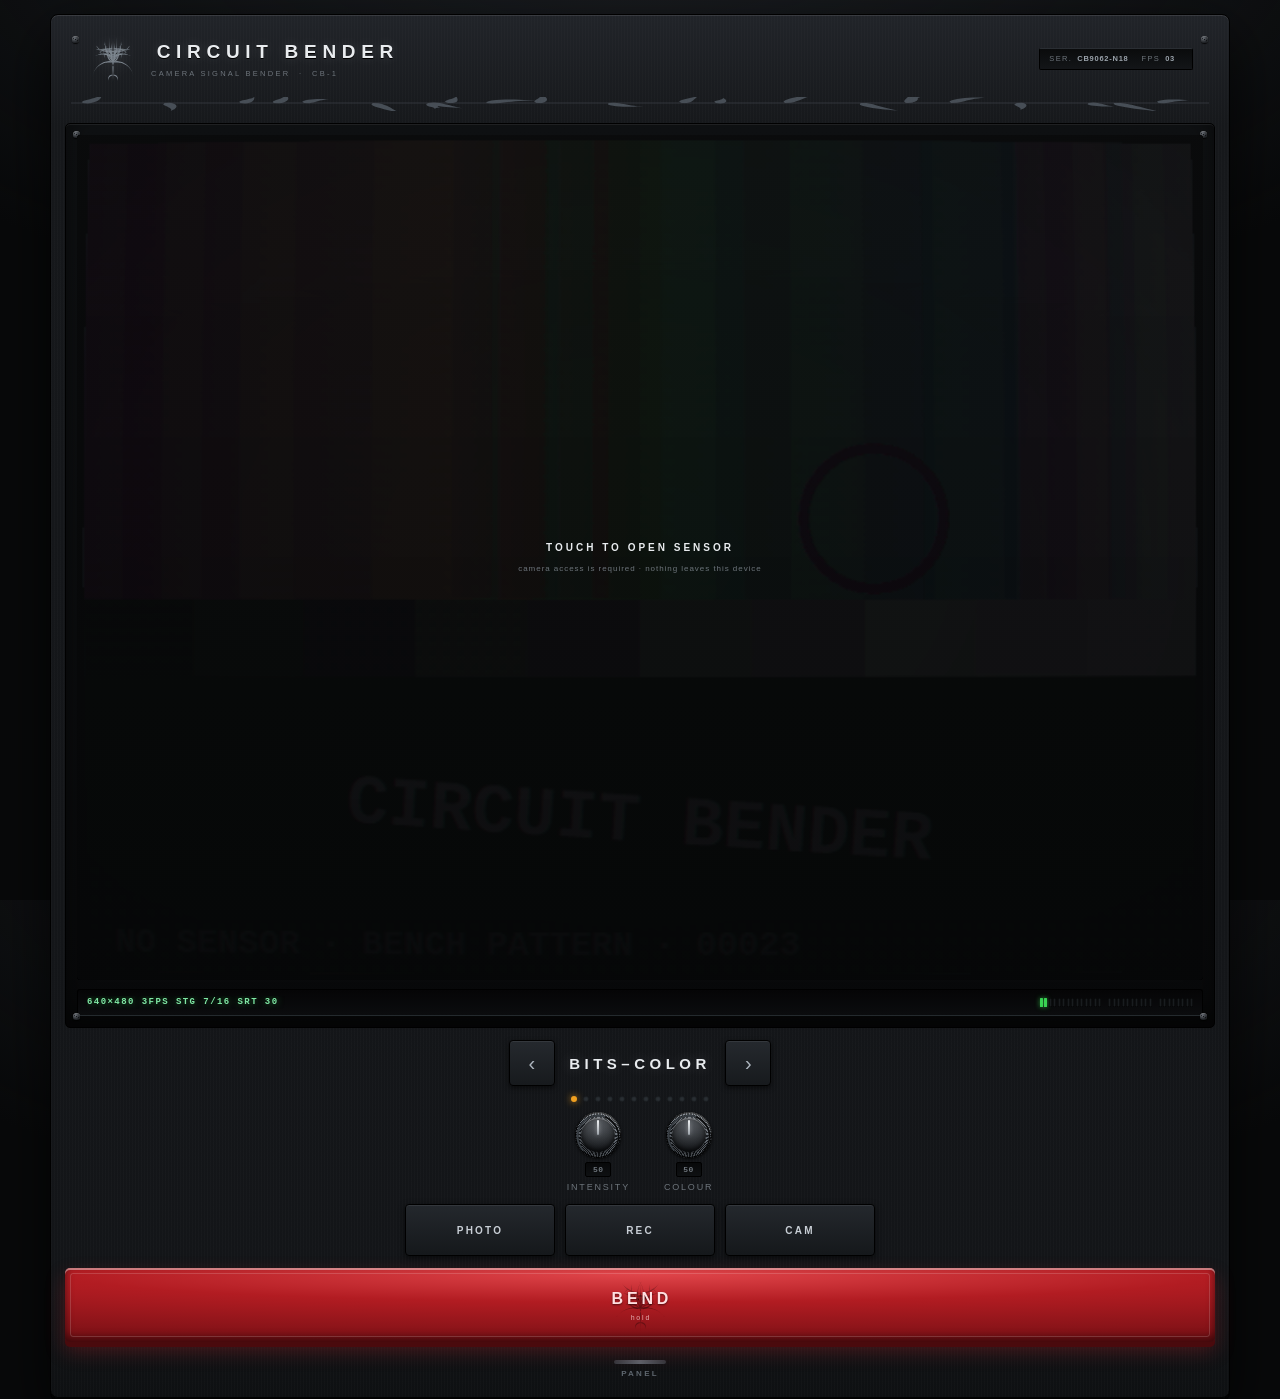
==== bender/index.html @ c606cde3 "Split the root into a shell; the instrument moves to bender/ The deployed URL was one instrument pan" ====
<!doctype html>
<html lang="en">
<head>
<meta charset="utf-8">
<meta name="viewport" content="width=device-width,initial-scale=1,viewport-fit=cover">
<meta name="theme-color" content="#0d0e10">
<meta name="apple-mobile-web-app-capable" content="yes">
<meta name="apple-mobile-web-app-status-bar-style" content="black-translucent">
<meta name="description" content="CIRCUIT BENDER — bend your live camera signal in real time. Short the pins, turn the knobs, break the picture.">
<title>CIRCUIT BENDER</title>
<link rel="stylesheet" href="../assets/css/panel.css?v=26">
<link rel="icon" href="data:image/svg+xml,%3Csvg xmlns='http://www.w3.org/2000/svg' viewBox='0 0 32 32'%3E%3Crect width='32' height='32' fill='%230d0e10'/%3E%3Cpath d='M16 3 L18 14 L27 12 L19 17 L25 26 L16 19 L7 26 L13 17 L5 12 L14 14 Z' fill='%23e8eaed'/%3E%3C/svg%3E">
</head>
<body>

<div class="device">

  <!-- ══ head ══ -->
  <header class="head">
    <i class="screw screw--tl"></i><i class="screw screw--tr"></i>
    <div class="head__mark" id="brandmark"></div>
    <div class="head__id">
      <b class="head__name">CIRCUIT BENDER</b>
      <span class="head__sub">CAMERA SIGNAL BENDER &nbsp;·&nbsp; CB-1</span>
    </div>
    <div class="head__plate">
      <span>SER.</span><b id="serial">——</b>
      <span>FPS</span><b id="fps">00</b>
    </div>
  </header>
  <div class="etch" id="rule-a"></div>

  <!-- ══ front door — twelve shorts, two knobs, the shutter ══ -->
  <section class="front" id="front">

  <section class="screen">
    <div class="screen__bezel">
      <i class="screw screw--tl"></i><i class="screw screw--tr"></i>
      <i class="screw screw--bl"></i><i class="screw screw--br"></i>
      <div class="tube">
        <canvas id="glass"></canvas>
        <div class="tube__glare"></div>
        <div class="flash" id="flash"></div>
        <button class="start" id="start" type="button">
          <b>TOUCH TO OPEN SENSOR</b>
          <em>camera access is required · nothing leaves this device</em>
        </button>
      </div>
      <div class="strip">
        <div class="crt" id="crt">STANDBY</div>
        <div class="meters" id="meters"></div>
      </div>
    </div>
  </section>

    <!-- the twelve, by the pins they short -->
    <div class="bendsel">
      <button class="bendsel__arrow" id="bend-prev" type="button" aria-label="previous bend">&lsaquo;</button>
      <b class="bendsel__name" id="bend-name">&mdash;</b>
      <button class="bendsel__arrow" id="bend-next" type="button" aria-label="next bend">&rsaquo;</button>
    </div>
    <div class="bendsel__dots" id="bend-dots"></div>

    <div class="front__knobs" id="front-knobs"></div>

    <div class="front__row">
      <button class="fbtn" id="b-shot" type="button"><b>PHOTO</b></button>
      <button class="fbtn fbtn--rec" id="b-rec" type="button"><b>REC</b></button>
      <button class="fbtn" id="b-cam" type="button"><b>CAM</b></button>
    </div>

    <button class="big" id="b-bend" type="button">
      <span class="big__ring"></span>
      <b>BEND</b><em>hold</em>
    </button>

    <button class="deep-handle" id="deep-handle" type="button">
      <i></i><span>PANEL</span>
    </button>
  </section>

  <!-- ══ deep layer — the probe, then the knobs it earned ══ -->
  <div class="deep" id="deep">
  <button class="deep-close" id="deep-close" type="button" aria-label="close panel">CLOSE PANEL</button>

  <!-- ══ transport ══ -->
  <section class="transport">
    <div class="transport__grid">
      <button class="pb pb--amber" id="b-scram" type="button"><b>SCRAMBLE</b><em>R</em></button>
      <button class="pb" id="b-hold"  type="button"><b>HOLD</b><em>F</em></button>
      <button class="pb pb--red" id="b-kill"  type="button"><b>KILL</b><em>X</em></button>
      <button class="pb" id="b-qual"  type="button"><b>MID</b><em>res</em></button>
    </div>
  </section>

  <!-- ══ rewire — short two pins of the imaginary sensor chip together ══ -->
  <section class="wire">
    <div class="wire__head">
      <i class="wire__led" id="wire-led"></i>
      <b>REWIRE</b>
      <em>drag one pin onto another to short them · tap a wire to cut it</em>
    </div>

    <div class="chip" id="chip">
      <div class="chip__col chip__col--l" id="pins-l"></div>
      <div class="chip__ic">
        <span class="chip__notch"></span>
        <span class="chip__name">CBX&#8209;01</span>
      </div>
      <div class="chip__col chip__col--r" id="pins-r"></div>
      <svg class="chip__wires" id="chip-wires" aria-hidden="true"></svg>
    </div>

    <div class="wire__read" id="wire-read">CHIP INTACT — NO BRIDGES</div>

    <div class="bay">
      <div class="bay__lab">AUTO<br>MOVE</div>
      <div class="bay__jacks" id="patchbay"></div>
      <div class="bay__hint">drag one onto a knob &rarr; that knob moves by itself. PULL removes it.</div>
    </div>
  </section>

  <div class="etch" id="rule-b"></div>

  <!-- ══ rack ══ -->
  <main class="rack" id="rack"></main>

  <footer class="foot">
    <i class="screw screw--bl"></i><i class="screw screw--br"></i>
    <span>CIRCUIT BENDER CB-1 · NO SIGNAL LEAVES THIS DEVICE · <b id="foot-ser"></b></span>
    <span class="foot__keys">SPACE bend · R scramble · F hold · C frame · V tape · X kill
      &nbsp;|&nbsp; shift-drag = fine · double-click = default · tap a number to type one</span>
  </footer>
  </div><!-- /.deep -->
</div>

<script src="../assets/js/sigil.js?v=26"></script>
<script src="../assets/js/ui.js?v=26"></script>
<script src="../assets/js/engine.js?v=26"></script>
<script src="../assets/js/app.js?v=26"></script>
<script>document.getElementById('foot-ser').textContent = localStorage.getItem('circuitbender.serial')||'';</script>
</body>
</html>
---- assets/css/panel.css ----
/* ══════════════════════════════════════════════════════════════
   CIRCUIT BENDER CB-1 — enclosure

   Two references, held together:
   · SONY, c.1981-95 — graphite and brushed silver, ribbed slide switches,
     engraved scales with numerals, tiny wide-tracked type, restraint. The
     object is a real consumer product, not a kitchen-table build.
   · CYBER SIGILISM — the silkscreen. Hairline tapering thorns, barbed
     junctions, a bilateral spine. Grown from the unit's serial, so no two
     panels carry the same marks.
   ══════════════════════════════════════════════════════════════ */

:root{
  --bg:#08090a;
  --case:#141619;
  --panel:#191b1f;
  --panel-hi:#1f2226;
  --inset:#0c0d0f;
  --metal-a:#42464c;
  --metal-b:#22252a;
  --metal-c:#2c3036;
  --edge:#000;
  --hair:rgba(255,255,255,.055);
  --dim:#6d747b;
  --mid:#9aa2aa;
  --hot:#e9ecef;
  --red:#d8232a;
  --grn:#39d353;
  --amb:#f0a020;
  --blu:#4fc8ff;
  --gap:10px;
  --r:3px;
}

*{ box-sizing:border-box; margin:0; padding:0; }
html,body{ height:100%; }
body{
  background:
    radial-gradient(120% 80% at 50% -10%, #1b1e22 0%, transparent 60%),
    var(--bg);
  color:var(--mid);
  font:400 11px/1.4 -apple-system,BlinkMacSystemFont,"Helvetica Neue",Inter,Arial,sans-serif;
  -webkit-font-smoothing:antialiased;
  overscroll-behavior:none;
  -webkit-user-select:none; user-select:none;
  -webkit-tap-highlight-color:transparent;
  padding:14px 12px calc(14px + env(safe-area-inset-bottom));
}
body.is-fault{ filter:saturate(.2); }

/* ── the enclosure ─────────────────────────────────────────── */
.device{
  max-width:1180px; margin:0 auto;
  background:
    /* fine vertical brush, the way a Sony fascia catches light */
    repeating-linear-gradient(90deg, rgba(255,255,255,.014) 0 1px, transparent 1px 3px),
    linear-gradient(180deg, #212429 0%, #16181b 8%, #131518 92%, #0e1012 100%);
  border-radius:8px;
  border:1px solid #000;
  box-shadow:
    inset 0 1px 0 rgba(255,255,255,.10),
    inset 0 -1px 0 rgba(0,0,0,.9),
    0 22px 60px rgba(0,0,0,.75),
    0 2px 0 #000;
  padding:14px;
  position:relative;
}

/* ── screws ───────────────────────────────────────────────── */
.screw{
  position:absolute; width:7px; height:7px; border-radius:50%;
  background:radial-gradient(circle at 35% 30%, #6a6f76, #24272b 62%, #0d0f11);
  box-shadow:inset 0 .5px 0 rgba(255,255,255,.35), 0 1px 1px rgba(0,0,0,.8);
}
.screw::after{
  content:''; position:absolute; inset:2px 1px; border-radius:1px;
  background:linear-gradient(180deg, transparent 42%, rgba(0,0,0,.75) 42% 58%, transparent 58%);
  transform:rotate(28deg);
}
.screw--tl{ left:7px;  top:7px; }
.screw--tr{ right:7px; top:7px; }
.screw--bl{ left:7px;  bottom:7px; }
.screw--br{ right:7px; bottom:7px; }

/* ── head ─────────────────────────────────────────────────── */
.head{
  display:flex; align-items:center; gap:12px;
  padding:4px 22px 12px;
  position:relative;
}
.head__mark{ color:#7d868f; flex:0 0 auto; line-height:0;
  filter:drop-shadow(0 0 8px rgba(233,236,239,.14)); }
.head__id{ flex:1 1 auto; min-width:0; }
.head__name{
  display:block; font-size:19px; font-weight:800; letter-spacing:.30em;
  color:var(--hot); text-indent:.30em;
  text-shadow:0 1px 0 #000, 0 0 14px rgba(233,236,239,.16);
}
.head__sub{
  display:block; font-size:7.5px; letter-spacing:.30em; color:var(--dim);
  margin-top:3px;
}
.head__plate{
  flex:0 0 auto; display:flex; gap:5px; align-items:baseline;
  font-size:7.5px; letter-spacing:.18em; color:var(--dim);
  background:linear-gradient(180deg,#0a0b0c,#131518);
  border:1px solid #000; border-top-color:#2a2e33;
  border-radius:2px; padding:5px 9px;
}
.head__plate b{ color:var(--mid); font-weight:600; letter-spacing:.10em; }
.head__plate span + b{ margin-right:8px; }

/* ── sigil etch rule ──────────────────────────────────────── */
.etch{
  color:#474e56; line-height:0; margin:0 6px 12px;
  height:14px; overflow:hidden;
}
.etch svg{ width:100%; height:14px; display:block; }

/* ── top block: screen beside transport on a desk, stacked on a phone ── */
.top{
  display:grid; gap:12px; margin-bottom:12px;
  grid-template-columns:minmax(0,1.15fr) minmax(0,1fr);
  grid-template-areas:'screen transport' 'screen wire';
  align-items:start;
}
.screen{ grid-area:screen; }
.transport{ grid-area:transport; }
.wire{ grid-area:wire; }
@media (max-width:900px){
  .top{ grid-template-columns:1fr; grid-template-areas:'screen' 'transport' 'wire'; }
}
.screen__bezel{
  position:relative; padding:11px;
  background:linear-gradient(180deg,#0f1113,#08090a);
  border:1px solid #000;
  border-radius:5px;
  box-shadow:inset 0 1px 0 rgba(255,255,255,.07), inset 0 -14px 26px rgba(0,0,0,.55);
}
.tube{
  position:relative; overflow:hidden;
  border-radius:4px;
  background:#000;
  box-shadow:inset 0 0 0 1px #000, inset 0 0 44px rgba(0,0,0,.95);
  aspect-ratio:4/3;
  max-height:min(56vh, 430px);
}
@supports not (aspect-ratio:1){ .tube{ height:340px; } }
#glass{
  display:block; width:100%; height:100%; object-fit:contain;
  image-rendering:auto;
}
.tube__glare{
  position:absolute; inset:0; pointer-events:none;
  background:
    radial-gradient(130% 90% at 50% -18%, rgba(255,255,255,.09), transparent 55%),
    radial-gradient(100% 100% at 50% 50%, transparent 58%, rgba(0,0,0,.55) 100%);
}
.flash{ position:absolute; inset:0; background:#fff; opacity:0; pointer-events:none; }
.flash.go{ animation:fl .22s ease-out; }
@keyframes fl{ from{ opacity:.85 } to{ opacity:0 } }

.start{
  position:absolute; inset:0; display:flex; flex-direction:column;
  align-items:center; justify-content:center; gap:8px;
  background:linear-gradient(180deg,rgba(10,11,12,.94),rgba(6,7,8,.97));
  border:0; cursor:pointer; color:var(--mid); font:inherit;
}
.start b{ font-size:10px; letter-spacing:.30em; color:var(--hot); }
.start em{ font-size:8px; letter-spacing:.12em; font-style:normal; color:var(--dim); }

/* ── CRT readout strip ────────────────────────────────────── */
.strip{
  display:flex; align-items:center; gap:12px; margin-top:9px;
  background:linear-gradient(180deg,#050506,#0b0c0e);
  border:1px solid #000; border-bottom-color:#242a2e;
  border-radius:3px; padding:6px 9px;
}
.crt{
  flex:1 1 auto; min-width:0; overflow:hidden; white-space:nowrap;
  font:600 9px/1.5 ui-monospace,SFMono-Regular,Menlo,monospace;
  letter-spacing:.16em; color:#7fe6a4;
  text-shadow:0 0 7px rgba(57,211,83,.55);
}
.meters{ display:flex; gap:7px; flex:0 0 auto; }
.meter{ display:flex; gap:1.5px; align-items:center; }
.meter i{
  width:3px; height:9px; border-radius:.5px;
  background:#191c1f; box-shadow:inset 0 0 0 .5px #000;
  transition:background .09s linear;
}
.meter i.on{ background:var(--grn); box-shadow:0 0 5px rgba(57,211,83,.75); }
.meter--amber i.on{ background:var(--amb); box-shadow:0 0 5px rgba(240,160,32,.75); }
.meter--red i.on{ background:var(--red); box-shadow:0 0 6px rgba(216,35,42,.85); }

/* ── transport ────────────────────────────────────────────── */
.transport{ display:flex; gap:12px; align-items:stretch; }

.big{
  flex:0 0 auto; width:118px;
  position:relative; border:0; cursor:pointer; font:inherit;
  border-radius:5px; padding:14px 0 12px;
  color:#ffdfe0;
  background:
    radial-gradient(120% 90% at 50% 8%, #e0454a 0%, #b21c22 42%, #7d1116 100%);
  box-shadow:
    inset 0 2px 0 rgba(255,255,255,.42),
    inset 0 -4px 8px rgba(0,0,0,.55),
    0 5px 0 #4a0a0d,
    0 9px 20px rgba(216,35,42,.28);
  transition:transform .05s, box-shadow .05s;
  touch-action:none;
}
.big b{ display:block; font-size:16px; font-weight:800; letter-spacing:.24em; text-indent:.24em;
        text-shadow:0 1px 2px rgba(0,0,0,.55); }
.big em{ display:block; font-style:normal; font-size:7px; letter-spacing:.26em;
         opacity:.72; margin-top:3px; text-indent:.26em; }
.big__ring{
  position:absolute; inset:5px; border-radius:3px;
  border:1px solid rgba(255,255,255,.16); pointer-events:none;
}
.big__sig{
  position:absolute; inset:0; display:flex; align-items:center; justify-content:center;
  pointer-events:none; color:rgba(0,0,0,.30); line-height:0;
}
.big__sig svg{ width:78%; height:78%; }
.big b, .big em{ position:relative; z-index:1; }
.big.on{
  transform:translateY(4px);
  box-shadow:inset 0 2px 0 rgba(255,255,255,.28), inset 0 -2px 6px rgba(0,0,0,.6),
             0 1px 0 #4a0a0d, 0 0 34px rgba(255,60,66,.6);
}

.transport__grid{
  flex:1 1 auto; display:grid; gap:6px;
  grid-template-columns:repeat(auto-fit,minmax(76px,1fr));
}
.pb{
  border:1px solid #000; border-radius:3px; cursor:pointer; font:inherit;
  padding:8px 4px 6px; color:var(--mid);
  background:linear-gradient(180deg,#2b2f34 0%,#1c1f23 52%,#15171a 100%);
  box-shadow:inset 0 1px 0 rgba(255,255,255,.16), inset 0 -2px 4px rgba(0,0,0,.5), 0 2px 0 #000;
  transition:transform .05s, box-shadow .05s, color .12s;
}
.pb b{ display:block; font-size:8.5px; font-weight:700; letter-spacing:.17em; }
.pb em{ display:block; font-style:normal; font-size:6.5px; letter-spacing:.2em;
        color:#565d64; margin-top:3px; }
.pb:active{ transform:translateY(2px); box-shadow:inset 0 1px 3px rgba(0,0,0,.7); }
.pb.on{ color:var(--hot); box-shadow:inset 0 0 0 1px rgba(255,255,255,.14),
        inset 0 1px 0 rgba(255,255,255,.2), 0 0 16px rgba(233,236,239,.14), 0 2px 0 #000; }
.pb--red.on, .pb--rec.on{ color:#ffd9da; background:linear-gradient(180deg,#8e191e,#5d1114);
        box-shadow:0 0 20px rgba(216,35,42,.55), inset 0 1px 0 rgba(255,255,255,.25); }
.pb--rec.on b::before{
  content:'●'; color:#ff4b52; margin-right:5px; animation:blip 1s steps(2,end) infinite;
}
@keyframes blip{ 50%{ opacity:.15 } }
.pb--amber:active{ color:var(--amb); }

/* ── patch bay ────────────────────────────────────────────── */
.bay{
  display:flex; align-items:center; gap:12px;
  background:linear-gradient(180deg,#111316,#0b0c0e);
  border:1px solid #000; border-top-color:#262a2f; border-radius:4px;
  padding:8px 11px;
}
.bay__lab{
  flex:0 0 auto; font-size:7px; font-weight:700; letter-spacing:.22em;
  color:var(--dim); line-height:1.5;
}
.bay__jacks{ display:flex; gap:9px; flex:0 0 auto; }
.bay__hint{
  flex:1 1 auto; text-align:right; font-size:7px; letter-spacing:.14em; color:#4d545a;
}
.jack{
  --c:#4fc8ff;
  display:flex; flex-direction:column; align-items:center; gap:4px;
  background:none; border:0; cursor:pointer; font:inherit; padding:2px;
}
.jack__hole{
  width:19px; height:19px; border-radius:50%;
  background:radial-gradient(circle at 50% 42%, #000 0 32%, #35393f 34%, #1a1d21 62%, #0a0b0c 100%);
  box-shadow:inset 0 1px 0 rgba(255,255,255,.22), 0 1px 2px rgba(0,0,0,.8);
  display:block; transition:box-shadow .14s;
}
.jack__cap{ font-size:6.5px; letter-spacing:.16em; color:var(--dim); }
.jack.armed .jack__hole{
  box-shadow:inset 0 1px 0 rgba(255,255,255,.22), 0 0 0 2px var(--c), 0 0 16px var(--c);
}
.jack.armed .jack__cap{ color:var(--hot); }
.jack--clr{ --c:#8a9199; }
body.is-patching .mod__body{ cursor:crosshair; }
body.is-patching .knob, body.is-patching .fader{ box-shadow:0 0 0 1px rgba(255,255,255,.2); }

/* ── rack ─────────────────────────────────────────────────── */
.rack{
  position:relative;
  display:grid; gap:var(--gap);
  grid-template-columns:repeat(auto-fill,minmax(215px,1fr));
  align-items:start;
}
/* the silkscreen: one large grown sigil sitting under the whole rack, at the
   threshold of visible — the way a real fascia carries a printed mark */
.rack__wash{
  position:absolute; inset:-10px; pointer-events:none; z-index:0;
  color:#22262b; display:flex; align-items:center; justify-content:center;
  overflow:hidden;
}
.rack__wash svg{ width:min(78%,760px); height:auto; opacity:.5; }
.mod{ position:relative; z-index:1; }
.mod{
  background:linear-gradient(180deg,var(--panel-hi) 0%,var(--panel) 18%,#141619 100%);
  border:1px solid #000; border-top-color:#2b2f35;
  border-radius:var(--r);
  box-shadow:inset 0 1px 0 rgba(255,255,255,.07), 0 2px 6px rgba(0,0,0,.5);
  padding:8px 9px 11px;
  transition:opacity .18s, filter .18s;
}
.mod--wide{ grid-column:span 2; }
.mod.off{ opacity:.34; filter:grayscale(1) brightness(.8); }

.mod__head{
  display:flex; align-items:center; gap:8px;
  padding-bottom:7px; margin-bottom:9px;
  border-bottom:1px solid rgba(255,255,255,.05);
  box-shadow:0 1px 0 rgba(0,0,0,.55);
}
.mod__name{ flex:1 1 auto; min-width:0; }
.mod__name b{ display:block; font-size:8.5px; font-weight:700; letter-spacing:.2em; color:var(--mid); }
.mod__name em{ display:block; font-style:normal; font-size:6.5px; letter-spacing:.12em;
               color:#4e555c; margin-top:2px; }
.mod__sigil{ flex:0 0 auto; color:#3f464e; line-height:0; opacity:.9; }
.mod.off .mod__sigil{ color:#22262a; }

.mod__body{
  display:flex; flex-wrap:wrap; gap:12px 14px; align-items:flex-start;
}

/* ── control shell ────────────────────────────────────────── */
.ctl{
  --patch:transparent;
  flex:0 0 auto;
  display:flex; flex-direction:column; align-items:center; gap:4px;
  position:relative;
}
.ctl__cap{
  font-size:6.5px; letter-spacing:.16em; color:var(--dim);
  text-align:center; white-space:nowrap; max-width:88px; overflow:hidden;
  text-overflow:ellipsis;
}
.ctl.is-patched .ctl__cap{ color:var(--hot); }
.ctl.is-patched::after{
  content:''; position:absolute; left:50%; top:-3px; width:5px; height:5px;
  margin-left:-2.5px; border-radius:50%;
  background:var(--patch); box-shadow:0 0 7px var(--patch);
}
/* the live value, always visible — not a tooltip that appears on drag */
.num{
  font:600 8px/1 ui-monospace,SFMono-Regular,Menlo,monospace;
  letter-spacing:.06em; color:var(--dim);
  background:linear-gradient(180deg,#08090a,#0e1012);
  border:1px solid #000; border-radius:2px;
  padding:2.5px 5px; cursor:text; min-width:26px; text-align:center;
  transition:color .12s, box-shadow .12s;
}
.ctl:not(.is-zero) .num{ color:#8fe6b0; box-shadow:inset 0 0 8px rgba(57,211,83,.14); }

/* ── KNOB ─────────────────────────────────────────────────── */
/* aspect-ratio pinned AND flex frozen. inside a flex column a knob will
   otherwise be squashed to an ellipse the instant the row runs tight —
   which is exactly what happened before. */
.knob{
  --d:46px; --t:0;
  position:relative;
  width:var(--d); height:var(--d);
  min-width:var(--d); min-height:var(--d);
  aspect-ratio:1 / 1;
  flex:0 0 auto;
  cursor:ns-resize; touch-action:none;
  border-radius:50%;
  outline:none;
}
.knob__arc{ position:absolute; inset:-4px; width:calc(100% + 8px); height:calc(100% + 8px);
            pointer-events:none; overflow:visible; }
.knob__trk{ fill:none; stroke:#0a0b0c; stroke-width:3.2; stroke-linecap:round; }
.knob__val{
  fill:none; stroke:var(--grn); stroke-width:3.2; stroke-linecap:round;
  stroke-dasharray:0 199;
  filter:drop-shadow(0 0 3px rgba(57,211,83,.65));
  transition:stroke-dasharray .04s linear;
}
.ctl.is-zero .knob__val{ stroke:#3a4046; filter:none; }
.ctl.is-patched .knob__val{ stroke:var(--patch); filter:drop-shadow(0 0 4px var(--patch)); }

.knob__ring{
  position:absolute; inset:0; border-radius:50%;
  background:
    /* the fine ribbed collar — Sony's knurl, not a chunky synth grip */
    repeating-conic-gradient(from 0deg,
      #6e757d 0deg 2.2deg, #191c20 2.2deg 4.4deg);
  box-shadow:inset 0 0 0 1px #000, 0 1px 3px rgba(0,0,0,.85);
}
/* a soft top-light across the collar so it reads as a turned metal edge
   rather than a flat dazzle pattern */
.knob__ring::after{
  content:''; position:absolute; inset:0; border-radius:50%;
  background:linear-gradient(200deg, rgba(255,255,255,.34) 0%, rgba(255,255,255,0) 42%,
                             rgba(0,0,0,.55) 100%);
}
.knob__body{
  position:absolute; inset:6px; border-radius:50%;
  background:
    linear-gradient(180deg, rgba(255,255,255,.13), rgba(0,0,0,.3)),
    radial-gradient(circle at 50% 32%, #4a4f56 0%, #2b2f34 46%, #1a1d21 76%, #101214 100%);
  box-shadow:
    inset 0 1px 0 rgba(255,255,255,.30),
    inset 0 -2px 5px rgba(0,0,0,.7),
    0 1px 2px rgba(0,0,0,.6);
}
.knob__ptr{
  position:absolute; left:50%; top:50%;
  width:2px; height:44%;
  transform-origin:50% 100%;
  transform:translate(-50%,-100%) rotate(-138deg);
  background:linear-gradient(180deg,#f2f4f6,#9aa1a8);
  border-radius:1px;
  box-shadow:0 0 4px rgba(255,255,255,.35);
}
.knob:focus-visible{ box-shadow:0 0 0 2px var(--blu); }
.knob.is-live .knob__body{ box-shadow:inset 0 1px 0 rgba(255,255,255,.4),
                           inset 0 -2px 5px rgba(0,0,0,.7), 0 0 14px rgba(79,200,255,.35); }

/* ── SLIDE SWITCH — the Sony control ──────────────────────── */
.ctl--slide{ --n:2; --tw:24px; width:calc(var(--n) * 30px + 16px); max-width:158px; }
.slide{
  width:100%; padding:3px; cursor:ew-resize; touch-action:none; outline:none;
  border-radius:3px;
}
.slide__track{
  position:relative; height:22px; border-radius:2px;
  background:linear-gradient(180deg,#060708,#101214);
  box-shadow:inset 0 1px 3px rgba(0,0,0,.9), inset 0 -1px 0 rgba(255,255,255,.06);
}
.slide__thumb{
  position:absolute; top:2px; bottom:2px; left:1px; width:var(--tw);
  border-radius:2px;
  display:flex; align-items:center; justify-content:center; gap:2px;
  background:linear-gradient(180deg,#3c4147 0%,#292d32 55%,#1a1d21 100%);
  box-shadow:inset 0 1px 0 rgba(255,255,255,.4), inset 0 -2px 4px rgba(0,0,0,.6),
             0 1px 2px rgba(0,0,0,.75);
  transition:left .11s cubic-bezier(.3,1.4,.5,1);
}
.slide__thumb i{
  width:1.5px; height:11px; border-radius:.5px;
  background:linear-gradient(180deg,rgba(255,255,255,.30),rgba(0,0,0,.55));
}
.slide.is-live .slide__thumb{ transition:none; box-shadow:inset 0 1px 0 rgba(255,255,255,.5),
                              0 0 12px rgba(79,200,255,.4); }
.slide:focus-visible .slide__track{ box-shadow:0 0 0 2px var(--blu); }
.slide__marks{
  display:flex; width:100%; padding:0 2px; margin-top:1px;
}
.slide__mark{
  font-size:5.5px; letter-spacing:.04em; color:#4b5158; cursor:pointer;
  padding:3px 0 0; position:relative; flex:1 1 0; text-align:center;
  white-space:nowrap;
}
.slide__mark::before{
  content:''; position:absolute; left:50%; top:-2px; width:1px; height:3px;
  background:#3a4046;
}
.slide__mark.on{ color:var(--hot); }
.slide__mark.on::before{ background:var(--grn); box-shadow:0 0 4px var(--grn); }

/* ── FADER — engraved 0–10 scale, Sony volume ─────────────── */
.ctl--fader{ --ch:19px; }
.fader{
  position:relative; display:flex; gap:5px; height:80px;
  cursor:ns-resize; touch-action:none; outline:none;
}
.fader__scale{ position:relative; width:13px; }
.fader__tick{
  position:absolute; right:0; width:5px; height:1px; background:#3d434a;
  transform:translateY(50%);
}
.fader__tick.maj{ width:8px; background:#5b626a; }
.fader__tick b{
  position:absolute; right:9px; top:-4.5px;
  font-size:5.5px; font-weight:600; color:#565d65; letter-spacing:0;
}
.fader__slot{
  position:relative; width:22px; border-radius:2px;
  background:linear-gradient(90deg,#0a0b0c,#141619 45%,#0a0b0c);
  box-shadow:inset 0 0 0 1px #000, inset 1px 0 3px rgba(0,0,0,.8);
}
.fader__slot::before{
  content:''; position:absolute; left:50%; top:6px; bottom:6px; width:2px;
  margin-left:-1px; border-radius:1px;
  background:linear-gradient(180deg,#000,#1a1d21);
  box-shadow:inset 0 0 2px rgba(0,0,0,.9);
}
.fader__cap{
  position:absolute; left:-2px; right:-2px; height:var(--ch);
  display:flex; flex-direction:column; align-items:center; justify-content:center; gap:2px;
  border-radius:2px;
  background:linear-gradient(180deg,#4a4f56 0%,#2d3137 48%,#191c20 100%);
  box-shadow:inset 0 1px 0 rgba(255,255,255,.42), inset 0 -2px 4px rgba(0,0,0,.6),
             0 2px 4px rgba(0,0,0,.8);
}
.fader__cap i{ width:12px; height:1.5px; border-radius:.5px;
               background:linear-gradient(180deg,rgba(255,255,255,.28),rgba(0,0,0,.5)); }
.fader__cap::after{
  content:''; position:absolute; left:2px; right:2px; height:1px;
  background:var(--grn); box-shadow:0 0 5px var(--grn);
}
.ctl.is-zero .fader__cap::after{ background:#3a4046; box-shadow:none; }
.fader.is-live .fader__cap{ box-shadow:inset 0 1px 0 rgba(255,255,255,.5), 0 0 14px rgba(79,200,255,.4); }
.fader:focus-visible .fader__slot{ box-shadow:0 0 0 2px var(--blu); }

/* ── ROCKER ───────────────────────────────────────────────── */
.rock{ display:flex; align-items:center; gap:6px; flex:0 0 auto; }
.rock__sw{
  position:relative; width:26px; height:15px; padding:0; border:1px solid #000;
  border-radius:2px; cursor:pointer;
  background:linear-gradient(180deg,#0a0b0c,#141619);
  box-shadow:inset 0 1px 3px rgba(0,0,0,.85);
}
.rock__sw i{
  position:absolute; top:1px; bottom:1px; left:1px; width:11px; border-radius:1.5px;
  background:linear-gradient(180deg,#4d5259,#2a2e33 55%,#1a1d21);
  box-shadow:inset 0 1px 0 rgba(255,255,255,.42), 0 1px 2px rgba(0,0,0,.7);
  transition:left .13s cubic-bezier(.3,1.5,.5,1);
}
.rock.on .rock__sw i{ left:calc(100% - 12px); }
.rock__led{
  width:5px; height:5px; border-radius:50%; flex:0 0 auto;
  background:#1a1d20; box-shadow:inset 0 0 0 .5px #000;
  transition:background .12s, box-shadow .12s;
}
.rock.on .rock__led{ background:var(--grn); box-shadow:0 0 7px rgba(57,211,83,.85); }
.rock__cap{ font-size:6.5px; letter-spacing:.16em; color:var(--dim); }
.rock--mod{ margin-right:2px; }

/* ── foot ─────────────────────────────────────────────────── */
.foot{
  position:relative; margin-top:14px; padding:11px 22px 4px;
  border-top:1px solid rgba(255,255,255,.05);
  display:flex; flex-wrap:wrap; gap:6px 16px; justify-content:space-between;
  font-size:6.5px; letter-spacing:.16em; color:#464d54;
}
.foot b{ color:var(--dim); font-weight:600; }
.foot__keys{ color:#3d444a; }

/* ── phone ────────────────────────────────────────────────── */
@media (max-width:720px){
  body{ padding:8px 7px calc(10px + env(safe-area-inset-bottom)); }
  .device{ padding:9px; border-radius:6px; }
  .head{ padding:2px 16px 9px; gap:9px; }
  .head__name{ font-size:15px; letter-spacing:.22em; text-indent:.22em; }
  .head__sub{ font-size:6.5px; letter-spacing:.2em; }
  .head__plate{ padding:4px 7px; }
  .rack{ grid-template-columns:repeat(auto-fill,minmax(158px,1fr)); gap:7px; }
  .mod--wide{ grid-column:span 2; }
  .mod__body{ gap:10px 11px; }
  .knob{ --d:42px; }
  .big{ width:96px; }
  .big b{ font-size:14px; }
  .transport__grid{ grid-template-columns:repeat(auto-fit,minmax(60px,1fr)); }
  .bay{ flex-wrap:wrap; }
  .bay__hint{ flex-basis:100%; text-align:left; }
  .ctl--slide{ width:calc(var(--n) * 26px + 12px); --tw:22px; }
}
@media (max-width:400px){
  .rack{ grid-template-columns:repeat(auto-fill,minmax(140px,1fr)); }
  .knob{ --d:38px; }
}

@media (prefers-reduced-motion:reduce){
  *{ animation-duration:.01ms !important; transition-duration:.01ms !important; }
}


/* ── REWIRE — the sensor chip, and the wires you bridge across it ─────────
   This is the manual circuit-bend: every pin is a real parameter of the
   signal path, and a wire between two of them SHORTS them — it forces both
   stages live regardless of their rocker, injects its own wandering current,
   and cross-couples the pair so each drives the other. Bridging is the only
   control here that overrides a switch rather than obeying it. */
.wire{
  display:flex; flex-direction:column; gap:10px;
  background:linear-gradient(180deg,#1e2126 0%,#16181b 100%);
  border:1px solid #0a0b0c; border-radius:5px;
  padding:11px 13px 12px;
  box-shadow:inset 0 1px 0 rgba(255,255,255,.05), 0 2px 7px rgba(0,0,0,.5);
}
.wire__head{ display:flex; align-items:center; gap:8px; flex-wrap:wrap; }
.wire__head b{
  font-size:10px; letter-spacing:.24em; color:#c8ced5; font-weight:700;
}
.wire__head em{
  font-style:normal; font-size:7.5px; letter-spacing:.09em; color:#5e666e;
}
.wire__led{
  width:7px; height:7px; border-radius:50%; flex:0 0 auto;
  background:#2a2f34; box-shadow:inset 0 0 2px #000;
}
.wire__led.on{
  background:#f0a020;
  box-shadow:0 0 7px rgba(240,160,32,.85), inset 0 0 2px rgba(0,0,0,.5);
}

.chip{
  position:relative;
  display:grid; grid-template-columns:1fr auto 1fr;
  align-items:center; padding:4px 0 2px;
  touch-action:none;
}
.chip__col{ display:flex; flex-direction:column; gap:9px; }
.chip__ic{
  position:relative; width:76px; min-height:148px; border-radius:4px;
  background:linear-gradient(158deg,#2b2f35 0%,#191c1f 58%,#131517 100%);
  border:1px solid #000;
  display:flex; align-items:center; justify-content:center;
  box-shadow:inset 0 1px 0 rgba(255,255,255,.07),
             inset 0 -1px 0 rgba(0,0,0,.6),
             0 3px 9px rgba(0,0,0,.6);
}
/* the orientation notch every real DIP package carries */
.chip__notch{
  position:absolute; top:-1px; left:50%; transform:translateX(-50%);
  width:16px; height:8px; border-radius:0 0 9px 9px;
  background:#0d0f11; box-shadow:inset 0 -1px 0 rgba(255,255,255,.06);
}
.chip__name{
  font-size:8px; letter-spacing:.18em; color:#7b838c; font-weight:600;
  transform:rotate(-90deg); white-space:nowrap;
}

.pin{
  display:flex; align-items:center; gap:5px;
  background:none; border:0; padding:2px 0; margin:0;
  cursor:crosshair; touch-action:none; -webkit-tap-highlight-color:transparent;
}
.chip__col--l .pin{ flex-direction:row;         justify-content:flex-end; }
.chip__col--r .pin{ flex-direction:row-reverse; justify-content:flex-end; }
.pin__name{
  font-size:7.5px; letter-spacing:.1em; color:#8b939c; font-weight:600;
  min-width:24px;
}
.chip__col--l .pin__name{ text-align:right; }
.chip__col--r .pin__name{ text-align:left; }
.pin__lead{
  width:14px; height:2px; flex:0 0 auto;
  background:linear-gradient(90deg,#3f454c,#828a94);
}
.pin__pad{
  width:12px; height:12px; border-radius:2px; flex:0 0 auto;
  background:radial-gradient(circle at 34% 28%, #a4adb7, #4d545c 58%, #23262a);
  border:1px solid #000;
  box-shadow:inset 0 1px 0 rgba(255,255,255,.28), 0 1px 2px rgba(0,0,0,.6);
}
.pin.is-live .pin__pad{
  background:radial-gradient(circle at 34% 28%, #ffdca8, #f0a020 55%, #7c4f08);
  box-shadow:0 0 8px rgba(240,160,32,.75), inset 0 1px 0 rgba(255,255,255,.4);
}
.pin.is-live .pin__name{ color:#d8b070; }
.pin.is-arm .pin__pad{
  background:radial-gradient(circle at 34% 28%, #cdeeff, #4fc8ff 55%, #0b4d6b);
  box-shadow:0 0 10px rgba(79,200,255,.95);
}
.chip.is-wiring .pin__pad{ transform:scale(1.12); }

.chip__wires{
  position:absolute; inset:0; width:100%; height:100%;
  pointer-events:none; overflow:visible;
}
.chip__wires path{
  fill:none; stroke:#f0a020; stroke-width:2.1; stroke-linecap:round;
  filter:drop-shadow(0 0 4px rgba(240,160,32,.5));
  pointer-events:stroke; cursor:pointer;
}
.chip__wires path:hover{ stroke:#ff6a3d; stroke-width:3; }
.chip__wires path.is-drag{
  stroke:#4fc8ff; stroke-dasharray:5 4; pointer-events:none;
  filter:drop-shadow(0 0 5px rgba(79,200,255,.6));
}

.wire__read{
  font-size:7.5px; letter-spacing:.13em; color:#6d757d;
  border-top:1px solid #0d0f11; padding-top:8px;
}
.wire__read b{ color:#f0a020; font-weight:600; }

/* the patch bay now lives inside the rewire panel as a slim strip */
.wire .bay{
  margin:0; padding:9px 0 0; border-top:1px solid #0d0f11;
  background:none; border-radius:0; box-shadow:none;
}

/* jack dragged onto a knob */
.jack__drag{
  position:fixed; z-index:99; pointer-events:none;
  transform:translate(-50%,-50%);
  padding:3px 7px; border-radius:3px;
  font-size:7.5px; letter-spacing:.14em; font-weight:700;
  color:#0b0c0d; background:var(--c);
  box-shadow:0 2px 8px rgba(0,0,0,.7);
}
.ctl.is-target .knob__ring,
.ctl.is-target .fader{
  box-shadow:0 0 0 2px #4fc8ff, 0 0 12px rgba(79,200,255,.8);
}


/* ── thumbs, not cursors ─────────────────────────────────────────────
   Every one of these was under the 44px a fingertip actually needs. The
   visible part keeps its size; an invisible pad carries the hit area. */
.pin{ position:relative; }
.pin::after{
  content:''; position:absolute; top:50%; left:50%;
  width:46px; height:38px; transform:translate(-50%,-50%);
}
.jack{ position:relative; }
.jack::after{
  content:''; position:absolute; top:50%; left:50%;
  width:46px; height:46px; transform:translate(-50%,-50%);
}
.rock__sw{ position:relative; }
.rock__sw::after{
  content:''; position:absolute; top:50%; left:50%;
  width:46px; height:44px; transform:translate(-50%,-50%);
}
/* a 2px wire is impossible to hit; widen the strike without redrawing it */
.chip__wires path{ stroke-width:2.1; }
.chip__wires path.hit{ stroke:transparent; stroke-width:22; filter:none; }

@media (max-width:720px){
  /* 5.5px type is unreadable on glass */
  .pin__name{ font-size:9px; }
  .slide__mark{ font-size:7.5px; }
  .bay__hint, .wire__head em, .wire__read{ font-size:9px; }
  .ctl__cap{ font-size:8.5px; }
}

/* ══ FRONT DOOR ═══════════════════════════════════════════════════════
   What a phone sees before any swipe: the picture, which of the twelve
   shorts is soldered in, two knobs, and the shutter. */
.front{
  display:flex; flex-direction:column; gap:10px;
  padding-bottom:4px;
}
.front .screen{ margin:0; }

.bendsel{
  display:flex; align-items:center; justify-content:center; gap:14px;
  margin-top:2px;
}
.bendsel__name{
  font-size:15px; letter-spacing:.30em; font-weight:700;
  color:#e9ecef; min-width:9.5em; text-align:center;
  text-shadow:0 0 14px rgba(233,236,239,.20);
}
.bendsel__arrow{
  width:46px; height:46px; flex:0 0 auto;
  background:linear-gradient(180deg,#25292e,#171a1d);
  border:1px solid #000; border-radius:4px; color:#aeb6bf;
  font-size:20px; line-height:1; cursor:pointer;
  box-shadow:inset 0 1px 0 rgba(255,255,255,.07), 0 2px 5px rgba(0,0,0,.55);
}
.bendsel__arrow:active{ background:linear-gradient(180deg,#171a1d,#25292e); }
.bendsel__dots{ display:flex; justify-content:center; gap:6px; }
.dot{
  width:6px; height:6px; border-radius:50%;
  background:#2a2f34; box-shadow:inset 0 0 2px #000;
}
.dot.on{
  background:#f0a020;
  box-shadow:0 0 7px rgba(240,160,32,.85);
}

.front__knobs{ display:flex; justify-content:center; gap:34px; margin-top:2px; }
.ctl--big{ --d:84px; }
.ctl--big .ctl__cap{ font-size:9px; letter-spacing:.2em; }

.front__row{ display:flex; justify-content:center; gap:10px; }
.fbtn{
  flex:1 1 0; max-width:150px; min-height:52px;
  background:linear-gradient(180deg,#24282d,#15181b);
  border:1px solid #000; border-radius:4px; cursor:pointer;
  box-shadow:inset 0 1px 0 rgba(255,255,255,.07), 0 2px 6px rgba(0,0,0,.55);
}
.fbtn b{ font-size:10px; letter-spacing:.22em; color:#c8ced5; font-weight:700; }
.fbtn:active{ background:linear-gradient(180deg,#15181b,#24282d); }
.fbtn--rec.on b{ color:#ff5a4d; }

.front .big{ width:100%; max-width:none; min-height:86px; margin:2px 0 0; }

.deep-handle{
  display:flex; flex-direction:column; align-items:center; gap:5px;
  background:none; border:0; cursor:pointer; padding:8px 0 2px;
  color:#5e666e; font-size:8px; letter-spacing:.28em; font-weight:700;
}
.deep-handle i{
  width:52px; height:4px; border-radius:2px; display:block;
  background:linear-gradient(90deg,#31363c,#5a626b,#31363c);
}

/* ══ DEEP LAYER — the probe first, then the knobs it earned ═══════════ */
.deep{
  position:fixed; left:0; right:0; bottom:0; z-index:40;
  height:80vh; overflow-y:auto; -webkit-overflow-scrolling:touch;
  padding:0 12px 22px;
  background:linear-gradient(180deg,#141619 0%,#0f1113 100%);
  border-top:1px solid #000;
  box-shadow:0 -14px 40px rgba(0,0,0,.75);
  transform:translateY(101%);
  transition:transform .32s cubic-bezier(.4,.0,.2,1);
  visibility:hidden;
}
body.panel-open .deep{ transform:translateY(0); visibility:visible; }
.deep-close{
  position:sticky; top:0; z-index:2; width:100%;
  padding:13px 0 11px; margin-bottom:6px;
  background:linear-gradient(180deg,#191c1f,#141619);
  border:0; border-bottom:1px solid #000; cursor:pointer;
  color:#8b939c; font-size:9px; letter-spacing:.28em; font-weight:700;
}
/* the chip comes first down here — the short is found before the knob */
.deep .wire{ order:-1; margin-bottom:12px; }
.deep .transport{ margin-bottom:12px; }

@media (prefers-reduced-motion: reduce){
  .deep{ transition:none; }
}

/* ── the front door is one screenful, always ──────────────────────────
   The shutter must be reachable with a thumb without scrolling, so the
   picture takes whatever height is left rather than dictating it. */
/* height comes from .device alone — setting it here too made the front a
   full viewport BELOW the header, and the picture swallowed the overflow */
.front{ justify-content:flex-start; }
.front .screen{ flex:1 1 auto; min-height:120px; display:flex; }
.front .screen__bezel{ flex:1 1 auto; display:flex; flex-direction:column; min-height:0; }
.front .tube{ aspect-ratio:auto; flex:1 1 auto; min-height:0; max-height:none; }
.front__knobs{ margin-top:0; }
.front .big{ min-height:74px; }

/* the wordmark must not wrap on a phone */
.head__name{ white-space:nowrap; }
@media (max-width:480px){
  .head__name{ font-size:15px; letter-spacing:.18em; }
  .head__sub{ font-size:6.5px; letter-spacing:.14em; }
  .bendsel__name{ font-size:13px; letter-spacing:.22em; min-width:8.5em; }
  .ctl--big{ --d:70px; }
  .front__knobs{ gap:26px; }
  .fbtn{ min-height:46px; }
  .front .big{ min-height:62px; }
  .device{ padding:8px 8px 10px; }
}

/* the device is the viewport; the front door fills whatever the header leaves */
.device{ min-height:100svh; min-height:100dvh; display:flex; flex-direction:column; }
.front{ flex:1 1 auto; min-height:0; }
.deep .foot{ margin-top:14px; }

/* the wordmark was running under the serial plate on a phone */
@media (max-width:480px){
  .head{ flex-wrap:wrap; row-gap:6px; }
  .head__id{ flex:1 1 auto; min-width:0; }
  .head__sub{ white-space:nowrap; overflow:hidden; text-overflow:ellipsis; }
  .head__plate{ flex:0 0 auto; font-size:7.5px; padding:4px 7px; }
  .head__mark{ width:34px; }
  .head__mark svg{ width:34px; height:34px; }
}
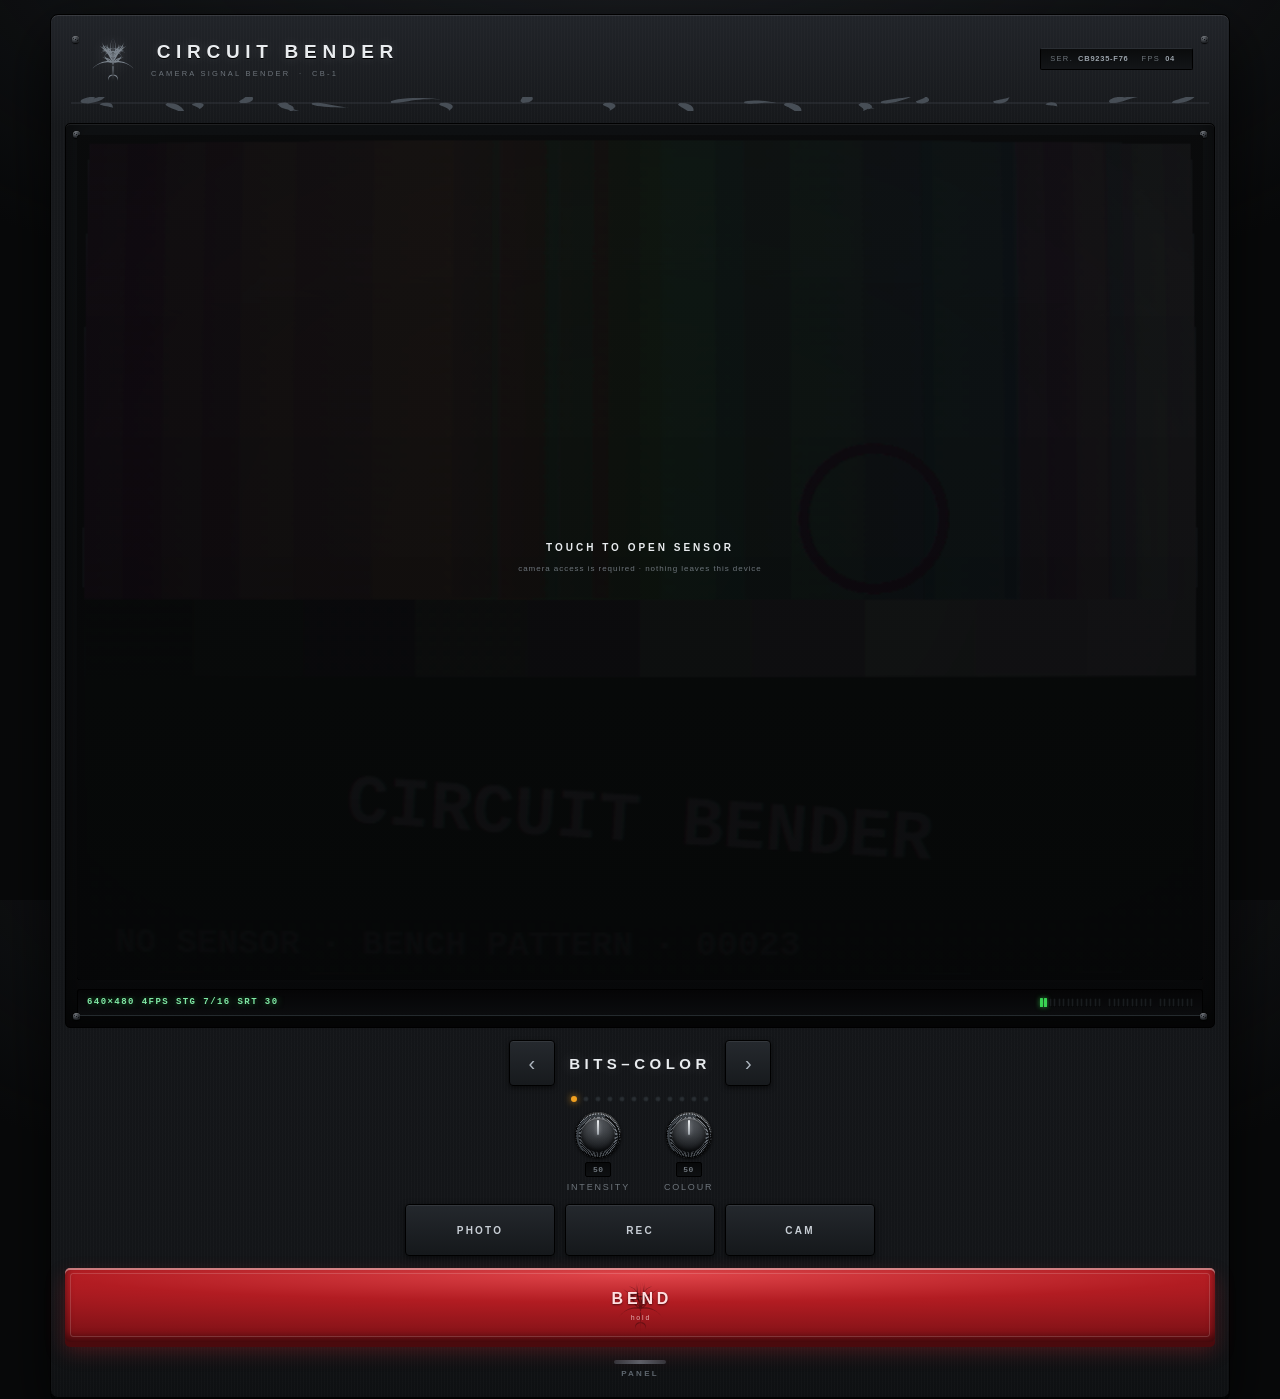
==== commit 83549c0a: "DUO gets a pole count, so one tone and three are reachable He asked whether a user can pick two tone" ====
--- a/bender/index.html
+++ b/bender/index.html
@@ -8,7 +8,7 @@
 <meta name="apple-mobile-web-app-status-bar-style" content="black-translucent">
 <meta name="description" content="CIRCUIT BENDER — bend your live camera signal in real time. Short the pins, turn the knobs, break the picture.">
 <title>CIRCUIT BENDER</title>
-<link rel="stylesheet" href="../assets/css/panel.css?v=26">
+<link rel="stylesheet" href="../assets/css/panel.css?v=27">
 <link rel="icon" href="data:image/svg+xml,%3Csvg xmlns='http://www.w3.org/2000/svg' viewBox='0 0 32 32'%3E%3Crect width='32' height='32' fill='%230d0e10'/%3E%3Cpath d='M16 3 L18 14 L27 12 L19 17 L25 26 L16 19 L7 26 L13 17 L5 12 L14 14 Z' fill='%23e8eaed'/%3E%3C/svg%3E">
 </head>
 <body>
@@ -134,10 +134,10 @@
   </div><!-- /.deep -->
 </div>
 
-<script src="../assets/js/sigil.js?v=26"></script>
-<script src="../assets/js/ui.js?v=26"></script>
-<script src="../assets/js/engine.js?v=26"></script>
-<script src="../assets/js/app.js?v=26"></script>
+<script src="../assets/js/sigil.js?v=27"></script>
+<script src="../assets/js/ui.js?v=27"></script>
+<script src="../assets/js/engine.js?v=27"></script>
+<script src="../assets/js/app.js?v=27"></script>
 <script>document.getElementById('foot-ser').textContent = localStorage.getItem('circuitbender.serial')||'';</script>
 </body>
 </html>
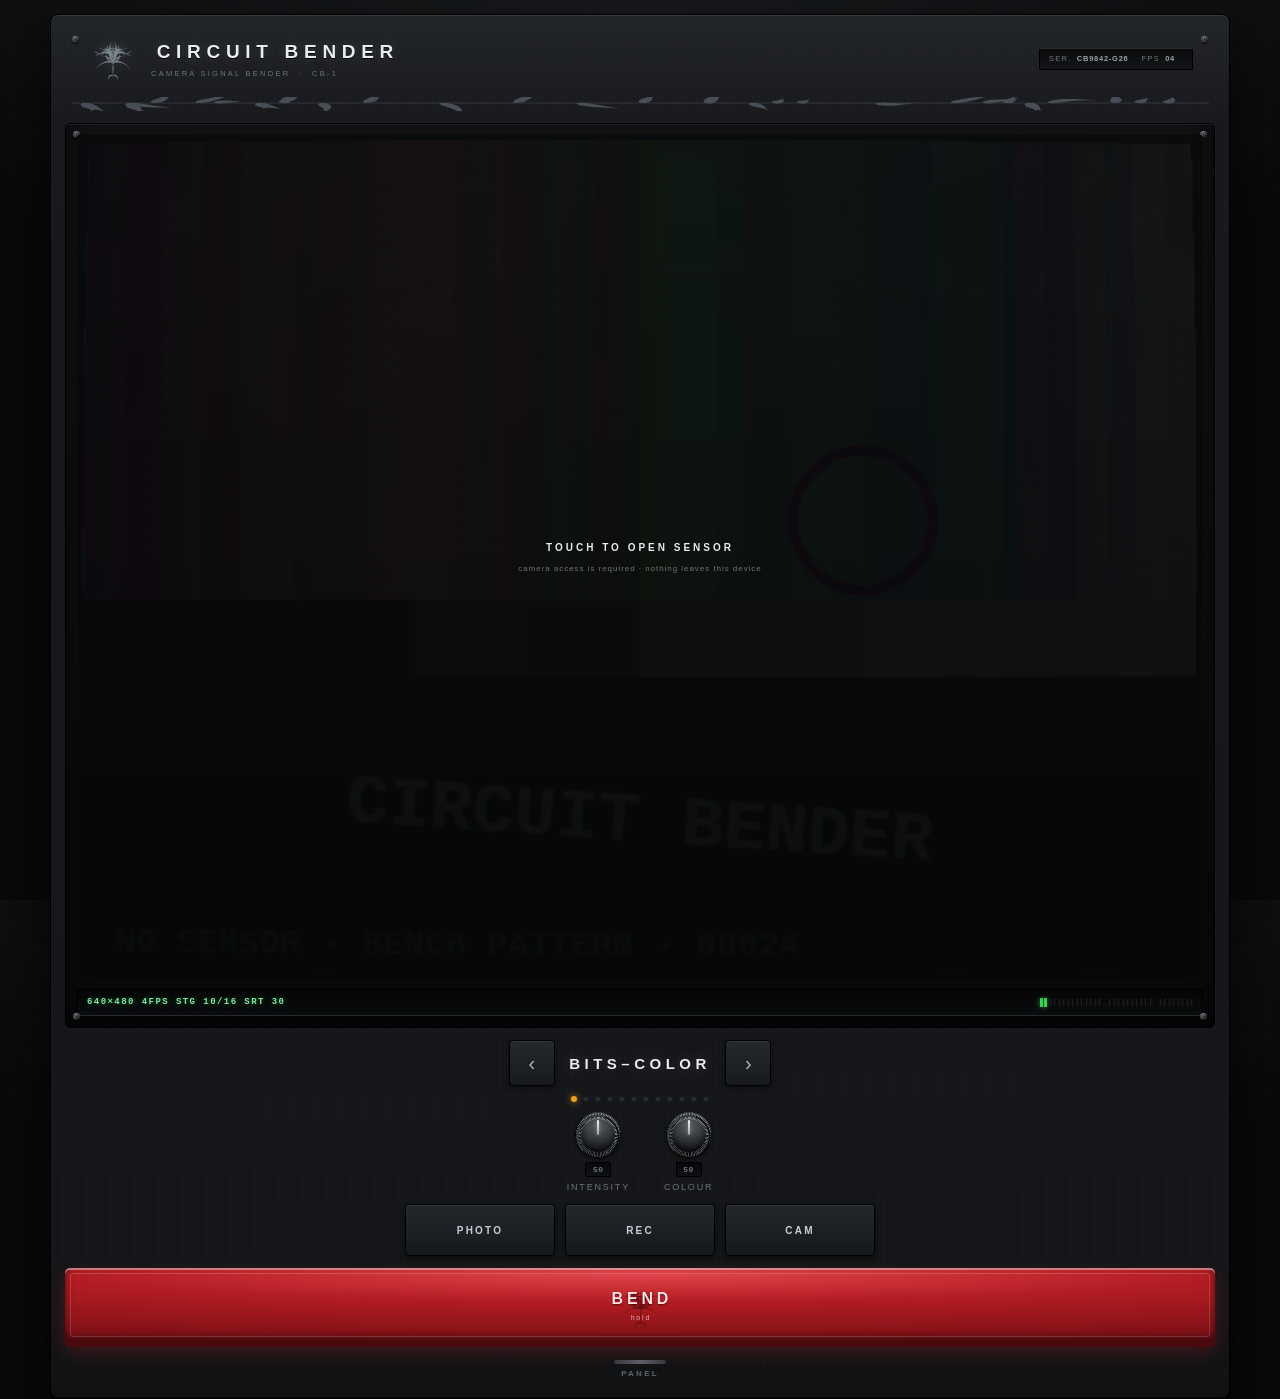
==== commit 70ff17ac: "The shell becomes a catalogue of Mosh's effects, and they stack I had invented the build list — MOSH" ====
--- a/bender/index.html
+++ b/bender/index.html
@@ -8,7 +8,7 @@
 <meta name="apple-mobile-web-app-status-bar-style" content="black-translucent">
 <meta name="description" content="CIRCUIT BENDER — bend your live camera signal in real time. Short the pins, turn the knobs, break the picture.">
 <title>CIRCUIT BENDER</title>
-<link rel="stylesheet" href="../assets/css/panel.css?v=27">
+<link rel="stylesheet" href="../assets/css/panel.css?v=28">
 <link rel="icon" href="data:image/svg+xml,%3Csvg xmlns='http://www.w3.org/2000/svg' viewBox='0 0 32 32'%3E%3Crect width='32' height='32' fill='%230d0e10'/%3E%3Cpath d='M16 3 L18 14 L27 12 L19 17 L25 26 L16 19 L7 26 L13 17 L5 12 L14 14 Z' fill='%23e8eaed'/%3E%3C/svg%3E">
 </head>
 <body>
@@ -134,10 +134,10 @@
   </div><!-- /.deep -->
 </div>
 
-<script src="../assets/js/sigil.js?v=27"></script>
-<script src="../assets/js/ui.js?v=27"></script>
-<script src="../assets/js/engine.js?v=27"></script>
-<script src="../assets/js/app.js?v=27"></script>
+<script src="../assets/js/sigil.js?v=28"></script>
+<script src="../assets/js/ui.js?v=28"></script>
+<script src="../assets/js/engine.js?v=28"></script>
+<script src="../assets/js/app.js?v=28"></script>
 <script>document.getElementById('foot-ser').textContent = localStorage.getItem('circuitbender.serial')||'';</script>
 </body>
 </html>
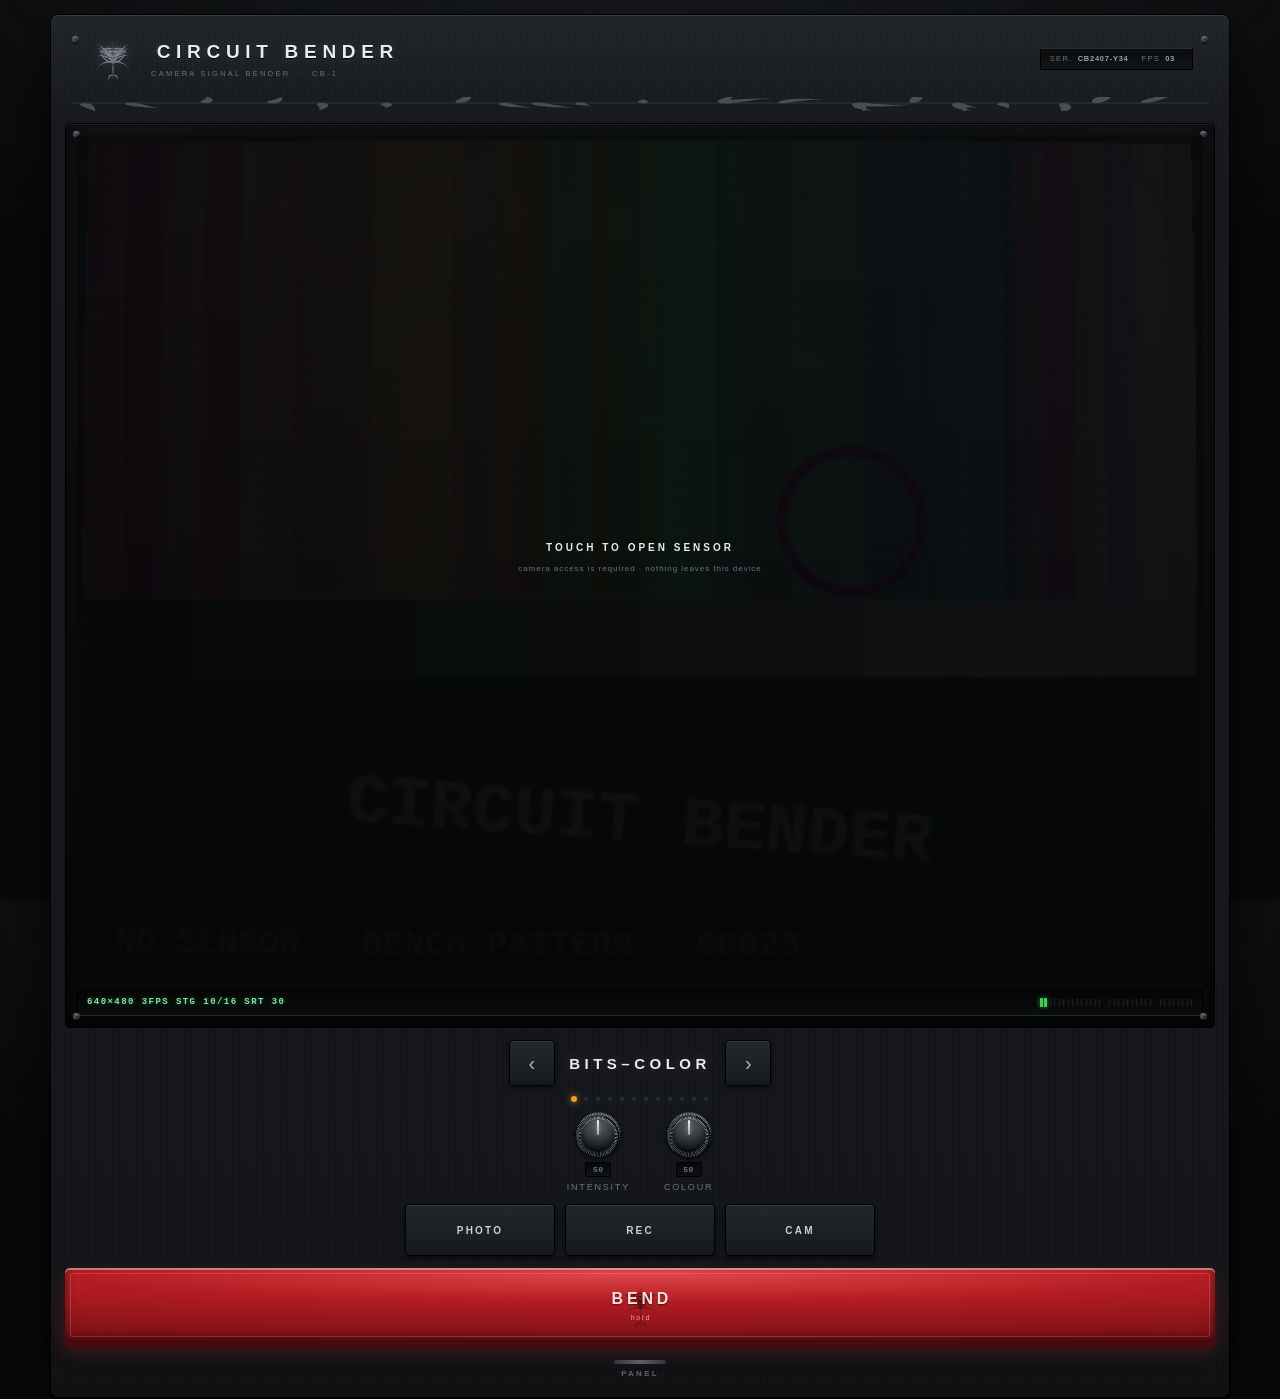
==== commit 39289977: "Fourteen of the twenty-two missing Mosh effects, measured Batch 1: Mirror, Shake, Optical Flow, Wobb" ====
--- a/bender/index.html
+++ b/bender/index.html
@@ -8,7 +8,7 @@
 <meta name="apple-mobile-web-app-status-bar-style" content="black-translucent">
 <meta name="description" content="CIRCUIT BENDER — bend your live camera signal in real time. Short the pins, turn the knobs, break the picture.">
 <title>CIRCUIT BENDER</title>
-<link rel="stylesheet" href="../assets/css/panel.css?v=28">
+<link rel="stylesheet" href="../assets/css/panel.css?v=29">
 <link rel="icon" href="data:image/svg+xml,%3Csvg xmlns='http://www.w3.org/2000/svg' viewBox='0 0 32 32'%3E%3Crect width='32' height='32' fill='%230d0e10'/%3E%3Cpath d='M16 3 L18 14 L27 12 L19 17 L25 26 L16 19 L7 26 L13 17 L5 12 L14 14 Z' fill='%23e8eaed'/%3E%3C/svg%3E">
 </head>
 <body>
@@ -134,10 +134,10 @@
   </div><!-- /.deep -->
 </div>
 
-<script src="../assets/js/sigil.js?v=28"></script>
-<script src="../assets/js/ui.js?v=28"></script>
-<script src="../assets/js/engine.js?v=28"></script>
-<script src="../assets/js/app.js?v=28"></script>
+<script src="../assets/js/sigil.js?v=29"></script>
+<script src="../assets/js/ui.js?v=29"></script>
+<script src="../assets/js/engine.js?v=29"></script>
+<script src="../assets/js/app.js?v=29"></script>
 <script>document.getElementById('foot-ser').textContent = localStorage.getItem('circuitbender.serial')||'';</script>
 </body>
 </html>
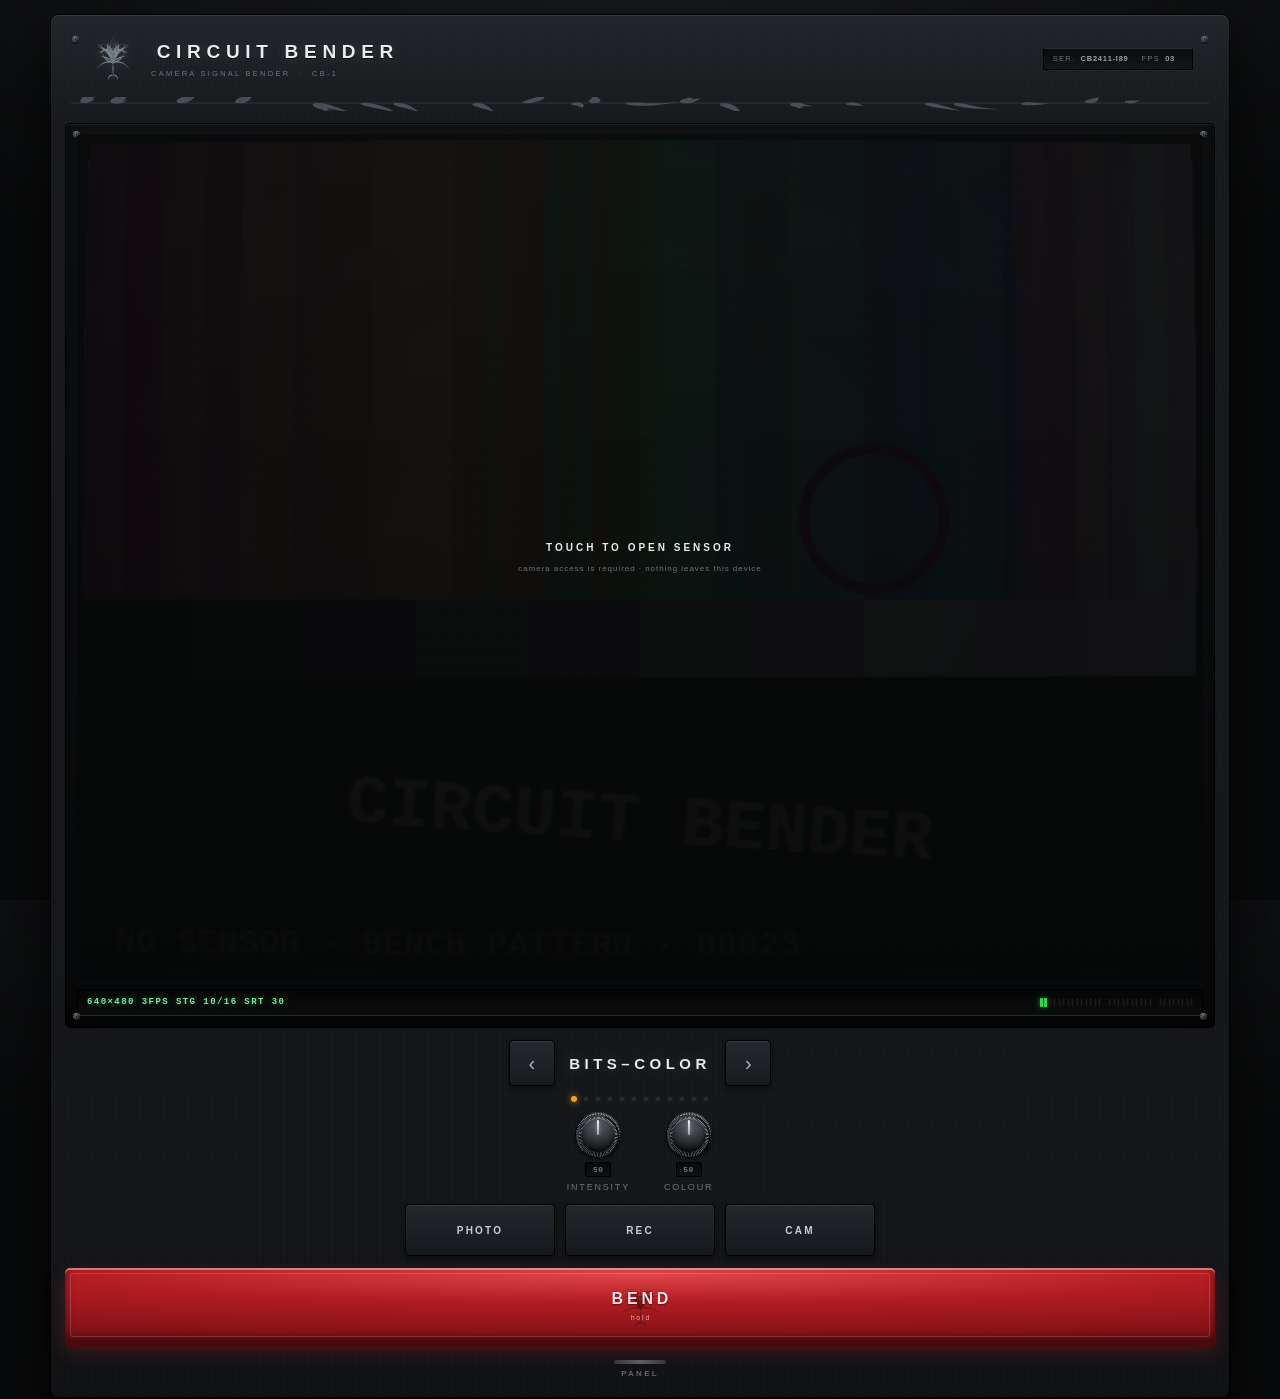
==== commit 02db4573: "The last eight effects — all 22 gaps closed, 61 in the catalogue Hue Cycle, Rainbow, InstaColor, RGB" ====
--- a/bender/index.html
+++ b/bender/index.html
@@ -8,7 +8,7 @@
 <meta name="apple-mobile-web-app-status-bar-style" content="black-translucent">
 <meta name="description" content="CIRCUIT BENDER — bend your live camera signal in real time. Short the pins, turn the knobs, break the picture.">
 <title>CIRCUIT BENDER</title>
-<link rel="stylesheet" href="../assets/css/panel.css?v=29">
+<link rel="stylesheet" href="../assets/css/panel.css?v=32">
 <link rel="icon" href="data:image/svg+xml,%3Csvg xmlns='http://www.w3.org/2000/svg' viewBox='0 0 32 32'%3E%3Crect width='32' height='32' fill='%230d0e10'/%3E%3Cpath d='M16 3 L18 14 L27 12 L19 17 L25 26 L16 19 L7 26 L13 17 L5 12 L14 14 Z' fill='%23e8eaed'/%3E%3C/svg%3E">
 </head>
 <body>
@@ -134,10 +134,10 @@
   </div><!-- /.deep -->
 </div>
 
-<script src="../assets/js/sigil.js?v=29"></script>
-<script src="../assets/js/ui.js?v=29"></script>
-<script src="../assets/js/engine.js?v=29"></script>
-<script src="../assets/js/app.js?v=29"></script>
+<script src="../assets/js/sigil.js?v=32"></script>
+<script src="../assets/js/ui.js?v=32"></script>
+<script src="../assets/js/engine.js?v=32"></script>
+<script src="../assets/js/app.js?v=32"></script>
 <script>document.getElementById('foot-ser').textContent = localStorage.getItem('circuitbender.serial')||'';</script>
 </body>
 </html>
